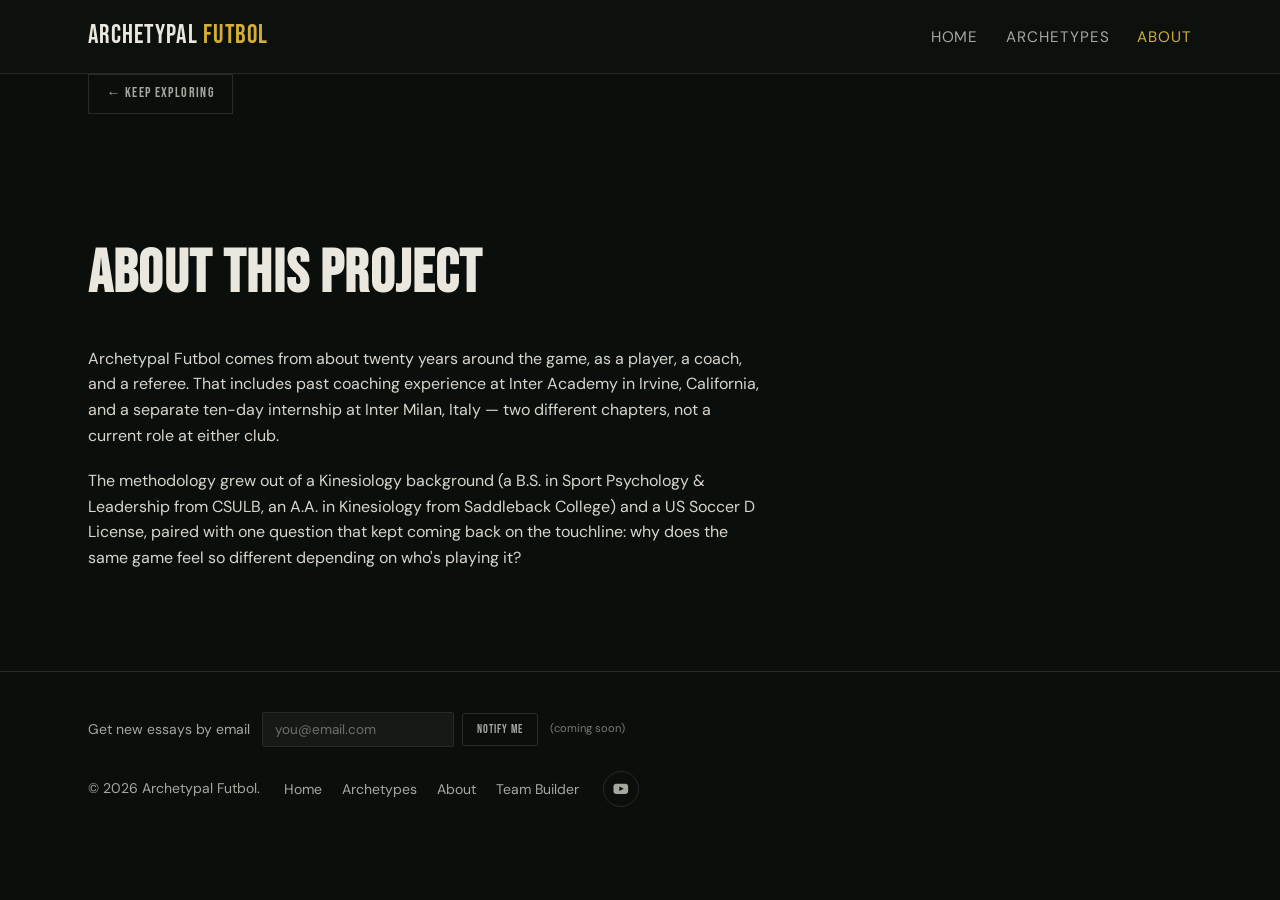
==== about.html @ 52767169 "Initial commit: Archetypal Futbol site Interactive explore-scene homepage, 8 archetype pages, archet" ====
<!DOCTYPE html>
<html lang="en">
<head>
  <meta charset="UTF-8" />
  <meta name="viewport" content="width=device-width, initial-scale=1.0" />
  <title>About — Archetypal Futbol</title>
  <meta name="description" content="What Archetypal Futbol is and where the methodology comes from." />
  <link rel="icon" href="data:image/svg+xml,%3Csvg xmlns=%27http://www.w3.org/2000/svg%27 viewBox=%270 0 24 24%27%3E%3Cpath fill=%27%23d4af37%27 d=%27M12 2 L14.9 9.1 L22.5 9.8 L16.8 14.9 L18.5 22.3 L12 18.3 L5.5 22.3 L7.2 14.9 L1.5 9.8 L9.1 9.1 Z%27/%3E%3C/svg%3E" />
  <link href="https://fonts.googleapis.com/css2?family=Bebas+Neue&family=Playfair+Display:ital,wght@0,700;1,700&family=DM+Sans:ital,wght@0,300;0,400;0,500;0,700;1,400&display=swap" rel="stylesheet" />
  <link rel="stylesheet" href="css/style.css" />
</head>
<body>
  <header class="site-header">
    <div class="container">
      <a class="site-title" href="index.html">Archetypal <span>Futbol</span></a>
      <button class="nav-toggle" aria-label="Toggle navigation" aria-expanded="false">&#9776;</button>
      <nav class="site-nav">
        <ul>
          <li><a href="index.html">Home</a></li>
          <li><a href="archetypes.html">Archetypes</a></li>
          <li><a href="about.html" aria-current="page">About</a></li>
        </ul>
      </nav>
    </div>
  </header>

  <main>
    <div class="container">
      <a class="back-link" href="index.html">&larr; Keep Exploring</a>
      <div class="prose fade-in-up">
        <h1>About this project</h1>
        <p>
          Archetypal Futbol comes from about twenty years around the game, as a player, a
          coach, and a referee. That includes past coaching experience at Inter Academy in
          Irvine, California, and a separate ten-day internship at Inter Milan, Italy — two
          different chapters, not a current role at either club.
        </p>
        <p>
          The methodology grew out of a Kinesiology background (a B.S. in Sport Psychology
          &amp; Leadership from CSULB, an A.A. in Kinesiology from Saddleback College) and a
          US Soccer D License, paired with one question that kept coming back on the
          touchline: why does the same game feel so different depending on who's playing it?
        </p>
      </div>
    </div>
  </main>

  <footer class="site-footer">
    <div class="container footer-grid">
      <div class="footer-signup">
        <p class="footer-signup-label">Get new essays by email</p>
        <form class="signup-form" onsubmit="return false">
          <input type="email" placeholder="you@email.com" disabled />
          <button type="submit" disabled>Notify Me</button>
        </form>
        <span class="signup-note">(coming soon)</span>
      </div>
      <div class="footer-meta">
        <p>&copy; 2026 Archetypal Futbol.</p>
        <ul class="footer-links">
          <li><a href="index.html">Home</a></li>
          <li><a href="archetypes.html">Archetypes</a></li>
          <li><a href="about.html">About</a></li>
          <li><a href="builder.html">Team Builder</a></li>
        </ul>
        <a class="footer-social" href="#" title="YouTube — coming soon" aria-label="YouTube (coming soon)">
          <svg viewBox="0 0 24 24"><rect x="2" y="5" width="20" height="14" rx="4" fill="currentColor"/><path d="M10 9l6 3-6 3V9z" fill="#0b0f0c"/></svg>
        </a>
      </div>
    </div>
  </footer>

  <script src="js/main.js"></script>
</body>
</html>
---- css/style.css ----
/* ---------- Reset & base ---------- */
:root {
  --color-bg: #0b0f0c;
  --color-bg-elevated: #151a16;
  --color-text: #eae7df;
  --color-text-muted: #a5a89f;
  --color-accent: #d4af37;
  --color-accent-soft: #8a6f2f;
  --color-border: #262b25;
  --font-display: "Bebas Neue", "Iowan Old Style", sans-serif;
  --font-serif: "Playfair Display", "Iowan Old Style", Georgia, serif;
  --font-sans: "DM Sans", -apple-system, BlinkMacSystemFont, "Segoe UI", Roboto, Helvetica, Arial, sans-serif;
  --max-width: 72rem;
}

* {
  box-sizing: border-box;
}

html {
  scroll-behavior: smooth;
}

body {
  margin: 0;
  background: var(--color-bg);
  color: var(--color-text);
  font-family: var(--font-sans);
  line-height: 1.6;
  -webkit-font-smoothing: antialiased;
}

img {
  max-width: 100%;
  display: block;
}

a {
  color: var(--color-accent);
  text-decoration: none;
}

a:hover {
  text-decoration: underline;
}

.container {
  max-width: var(--max-width);
  margin: 0 auto;
  padding: 0 1.5rem;
}

/* ---------- Header ---------- */
.site-header {
  border-bottom: 1px solid var(--color-border);
  position: sticky;
  top: 0;
  background: rgba(15, 18, 16, 0.92);
  backdrop-filter: blur(8px);
  z-index: 10;
}

.site-header .container {
  display: flex;
  align-items: center;
  justify-content: space-between;
  padding-top: 1rem;
  padding-bottom: 1rem;
}

.site-title {
  font-family: var(--font-display);
  font-size: 1.6rem;
  letter-spacing: 0.05em;
  text-transform: uppercase;
  color: var(--color-text);
  transition: opacity 0.2s ease;
}

.site-title:hover {
  opacity: 0.8;
  text-decoration: none;
}

.site-title span {
  color: var(--color-accent);
}

.site-nav ul {
  list-style: none;
  display: flex;
  gap: 1.75rem;
  margin: 0;
  padding: 0;
}

.site-nav a {
  color: var(--color-text-muted);
  font-size: 0.95rem;
  text-transform: uppercase;
  letter-spacing: 0.06em;
}

.site-nav a:hover,
.site-nav a[aria-current="page"] {
  color: var(--color-accent);
  text-decoration: none;
}

.nav-toggle {
  display: none;
  background: none;
  border: 1px solid var(--color-border);
  color: var(--color-text);
  padding: 0.4rem 0.6rem;
  border-radius: 4px;
  font-size: 1rem;
  cursor: pointer;
  transition: border-color 0.2s ease, color 0.2s ease;
}

.nav-toggle:hover {
  border-color: var(--color-accent);
  color: var(--color-accent);
}

/* ---------- Hero ---------- */
.hero {
  padding: 5rem 0 4rem;
  border-bottom: 1px solid var(--color-border);
}

.hero-eyebrow {
  color: var(--color-accent);
  text-transform: uppercase;
  letter-spacing: 0.14em;
  font-size: 0.8rem;
  margin-bottom: 1rem;
}

.hero h1 {
  font-family: var(--font-display);
  text-transform: uppercase;
  font-size: clamp(2.75rem, 6vw, 4.5rem);
  letter-spacing: 0.02em;
  line-height: 0.98;
  margin: 0 0 1.25rem;
  max-width: 42rem;
}

.hero p {
  color: var(--color-text-muted);
  font-size: 1.125rem;
  max-width: 38rem;
  margin: 0 0 2rem;
}

.button {
  display: inline-block;
  padding: 0.75rem 1.5rem;
  border: 1px solid var(--color-accent);
  color: var(--color-accent);
  border-radius: 2px;
  font-size: 0.95rem;
  letter-spacing: 0.03em;
  transition: background 0.15s ease, color 0.15s ease;
}

.button:hover {
  background: var(--color-accent);
  color: var(--color-bg);
  text-decoration: none;
}

/* ---------- Section headings ---------- */
.section {
  padding: 4rem 0;
}

/* ---------- Archetype grid ---------- */
.archetype-grid {
  display: grid;
  grid-template-columns: repeat(auto-fill, minmax(15.5rem, 1fr));
  gap: 1.5rem;
}

.archetype-card {
  background: var(--color-bg-elevated);
  border: 1px solid var(--color-border);
  border-radius: 6px;
  padding: 1.75rem;
  transition: border-color 0.15s ease, transform 0.15s ease;
}

.archetype-card:hover {
  border-color: var(--color-accent-soft);
  transform: translateY(-2px);
}

.archetype-icon {
  width: 2.75rem;
  height: 2.75rem;
  margin-bottom: 0.85rem;
}

.archetype-icon svg,
.archetype-icon img {
  width: 100%;
  height: 100%;
  object-fit: contain;
  display: block;
}

.archetype-card h3 {
  font-family: var(--font-display);
  text-transform: uppercase;
  letter-spacing: 0.02em;
  font-size: 1.6rem;
  margin: 0.5rem 0 0.75rem;
}

.archetype-card p {
  color: var(--color-text-muted);
  font-size: 0.95rem;
  margin: 0 0 1rem;
}

.archetype-card a.read-more {
  font-size: 0.85rem;
  text-transform: uppercase;
  letter-spacing: 0.05em;
}

/* ---------- Article page ---------- */
.article-header {
  padding: 4rem 0 2rem;
  border-bottom: 1px solid var(--color-border);
}

.article-header .hero-eyebrow {
  margin-bottom: 1rem;
}

.article-icon {
  width: 3.25rem;
  height: 3.25rem;
  margin-bottom: 1.25rem;
}

.article-icon svg,
.article-icon img {
  width: 100%;
  height: 100%;
  object-fit: contain;
  display: block;
}

.article-header h1 {
  font-family: var(--font-display);
  text-transform: uppercase;
  letter-spacing: 0.02em;
  font-size: clamp(2.5rem, 5vw, 3.75rem);
  margin: 0 0 0.75rem;
}

.accent-bar {
  width: 2.75rem;
  height: 3px;
  border-radius: 2px;
  margin: 0 0 1.25rem;
}

.article-body {
  padding: 3rem 0;
  max-width: 42rem;
  margin: 0 auto;
  font-size: 1.05rem;
}

.article-body h2 {
  font-family: var(--font-display);
  text-transform: uppercase;
  letter-spacing: 0.03em;
  font-size: 1.5rem;
  margin: 2.75rem 0 1rem;
}

.article-body p {
  color: #d8d5cc;
  margin: 0 0 1.5rem;
}

.article-body blockquote {
  margin: 2rem 0;
  padding-left: 1.25rem;
  border-left: 3px solid var(--color-accent);
  color: var(--color-text-muted);
  font-style: italic;
}

.lockup-image {
  max-width: 22rem;
  width: 100%;
  margin: 0 auto 2.75rem;
}

.lockup-image img {
  width: 100%;
  height: auto;
  display: block;
}

.article-body blockquote.pull-quote {
  font-family: var(--font-serif);
  font-size: 1.35rem;
  line-height: 1.55;
  color: var(--color-text);
  margin: 0 0 2.75rem;
  padding-left: 1.5rem;
}

/* ---------- About page ---------- */
.prose {
  max-width: 42rem;
  padding: 3rem 0;
}

.prose h1 {
  font-family: var(--font-display);
  text-transform: uppercase;
  letter-spacing: 0.02em;
  font-size: clamp(2.5rem, 5vw, 3.75rem);
  margin-bottom: 1.5rem;
}

.prose p {
  color: #d8d5cc;
  margin-bottom: 1.25rem;
}

/* ---------- Footer ---------- */
.site-footer {
  border-top: 1px solid var(--color-border);
  padding: 2.5rem 0;
  margin-top: 2rem;
  position: relative;
  z-index: 30;
}

.footer-grid {
  display: flex;
  align-items: center;
  justify-content: space-between;
  flex-wrap: wrap;
  gap: 1.5rem;
}

.footer-signup {
  display: flex;
  align-items: center;
  gap: 0.75rem;
  flex-wrap: wrap;
}

.footer-signup-label {
  font-size: 0.8rem;
  color: var(--color-text-muted);
  white-space: nowrap;
  margin: 0;
}

.signup-form {
  display: flex;
  align-items: center;
  gap: 0.5rem;
  flex-wrap: wrap;
}

.signup-form input {
  background: var(--color-bg-elevated);
  border: 1px solid var(--color-border);
  color: var(--color-text-muted);
  padding: 0.5rem 0.75rem;
  font-size: 0.85rem;
  font-family: var(--font-sans);
  border-radius: 2px;
  width: 12rem;
  max-width: 100%;
}

.signup-form input::placeholder {
  color: var(--color-text-muted);
  opacity: 0.6;
}

.signup-form button {
  background: transparent;
  border: 1px solid var(--color-border);
  color: var(--color-text-muted);
  padding: 0.5rem 0.9rem;
  font-family: var(--font-display);
  font-size: 0.75rem;
  text-transform: uppercase;
  letter-spacing: 0.08em;
  border-radius: 2px;
  cursor: not-allowed;
}

.signup-note {
  font-size: 0.7rem;
  color: var(--color-text-muted);
  opacity: 0.7;
}

.footer-meta {
  display: flex;
  align-items: center;
  gap: 1.5rem;
  flex-wrap: wrap;
}

.site-footer p {
  color: var(--color-text-muted);
  font-size: 0.875rem;
  margin: 0;
}

.footer-links {
  list-style: none;
  display: flex;
  flex-wrap: wrap;
  gap: 0.75rem 1.25rem;
  margin: 0;
  padding: 0;
}

.footer-links a {
  color: var(--color-text-muted);
  font-size: 0.875rem;
}

.footer-links a:hover {
  color: var(--color-accent);
}

.footer-social {
  display: inline-flex;
  align-items: center;
  justify-content: center;
  width: 2.25rem;
  height: 2.25rem;
  border: 1px solid var(--color-border);
  border-radius: 50%;
  color: var(--color-text-muted);
  flex-shrink: 0;
  transition: border-color 0.2s ease, color 0.2s ease;
}

.footer-social:hover {
  border-color: var(--color-accent);
  color: var(--color-accent);
  text-decoration: none;
}

.footer-social svg {
  width: 1.1rem;
  height: 1.1rem;
  display: block;
}

/* ---------- Explore / discover scene ---------- */
.explore-scene {
  min-height: 100vh;
  position: relative;
  cursor: crosshair;
  overflow: hidden;
}

.back-link {
  display: inline-flex;
  align-items: center;
  gap: 0.5rem;
  padding: 0.5rem 1.1rem;
  border: 1px solid var(--color-border);
  color: var(--color-text-muted);
  font-family: var(--font-display);
  letter-spacing: 0.1em;
  text-transform: uppercase;
  font-size: 0.85rem;
  margin-bottom: 1.5rem;
  transition: border-color 0.2s ease, color 0.2s ease;
}

.back-link:hover {
  border-color: var(--color-accent);
  color: var(--color-accent);
  text-decoration: none;
}

.discovery-hud {
  position: absolute;
  top: 1.25rem;
  right: 1.25rem;
  z-index: 20;
  background: rgba(11, 15, 12, 0.85);
  backdrop-filter: blur(10px);
  border: 1px solid var(--color-border);
  padding: 0.6rem 1.1rem;
  font-family: var(--font-display);
  letter-spacing: 0.12em;
  font-size: 0.85rem;
  color: var(--color-text-muted);
  display: flex;
  align-items: center;
  gap: 0.5rem;
}

.discovery-hud span {
  color: var(--color-accent);
}

.hint-bar {
  position: absolute;
  bottom: 1.5rem;
  left: 50%;
  transform: translateX(-50%);
  z-index: 20;
  background: rgba(11, 15, 12, 0.9);
  border: 1px solid var(--color-border);
  padding: 0.7rem 1.5rem;
  font-size: 0.8rem;
  letter-spacing: 0.05em;
  color: var(--color-text-muted);
  text-align: center;
  border-radius: 100px;
  white-space: nowrap;
  transition: all 0.4s ease;
}

.hint-bar.found {
  border-color: rgba(212, 175, 55, 0.5);
  color: var(--color-accent);
}

.explore-scene::before {
  content: "";
  position: absolute;
  inset: 0;
  background:
    radial-gradient(ellipse at 20% 80%, rgba(220, 38, 38, 0.05) 0%, transparent 50%),
    radial-gradient(ellipse at 80% 20%, rgba(56, 189, 248, 0.05) 0%, transparent 50%),
    radial-gradient(ellipse at 50% 50%, rgba(212, 175, 55, 0.04) 0%, transparent 60%);
}

.scene-ground {
  position: absolute;
  bottom: 0;
  left: 0;
  right: 0;
  height: 32%;
  background: linear-gradient(180deg, transparent 0%, var(--color-bg-elevated) 65%);
}

.scene-stars {
  position: absolute;
  inset: 0;
  background-image:
    radial-gradient(1px 1px at 15% 12%, rgba(255, 255, 255, 0.4), transparent),
    radial-gradient(1px 1px at 35% 8%, rgba(255, 255, 255, 0.3), transparent),
    radial-gradient(1px 1px at 55% 22%, rgba(255, 255, 255, 0.2), transparent),
    radial-gradient(1px 1px at 75% 5%, rgba(255, 255, 255, 0.35), transparent),
    radial-gradient(1px 1px at 90% 18%, rgba(255, 255, 255, 0.25), transparent),
    radial-gradient(1.5px 1.5px at 25% 30%, rgba(255, 255, 255, 0.5), transparent),
    radial-gradient(1.5px 1.5px at 65% 15%, rgba(255, 255, 255, 0.4), transparent);
  animation: twinkle 6s ease-in-out infinite alternate;
}

@keyframes twinkle {
  0% { opacity: 0.6; }
  100% { opacity: 1; }
}

.explore-title {
  position: absolute;
  top: 42%;
  left: 50%;
  transform: translate(-50%, -50%);
  text-align: center;
  pointer-events: none;
  z-index: 5;
}

.explore-title h1 {
  font-family: var(--font-display);
  font-size: clamp(2.5rem, 7vw, 5.5rem);
  letter-spacing: 0.08em;
  line-height: 0.95;
  opacity: 0.14;
  text-transform: uppercase;
}

.explore-subtitle {
  font-size: 0.75rem;
  text-transform: uppercase;
  letter-spacing: 0.3em;
  color: var(--color-text-muted);
  margin-top: 1rem;
  opacity: 0.6;
}

.hidden-object {
  position: absolute;
  width: 170px;
  cursor: pointer;
  transition: transform 0.4s ease, filter 0.4s ease;
  z-index: 10;
  display: block;
}

.hidden-object svg,
.hidden-object img {
  width: 100%;
  height: auto;
  display: block;
}

.hidden-object:hover {
  transform: scale(1.15);
  filter: brightness(1.4);
}

.hidden-object.discovered {
  filter: drop-shadow(0 0 8px rgba(212, 175, 55, 0.45));
}

.hidden-object .obj-label {
  position: absolute;
  bottom: -1.6rem;
  left: 50%;
  transform: translateX(-50%);
  font-family: var(--font-display);
  font-size: 0.65rem;
  letter-spacing: 0.14em;
  white-space: nowrap;
  opacity: 0;
  transition: opacity 0.3s ease;
  text-transform: uppercase;
}

.hidden-object:hover .obj-label {
  opacity: 1;
}

/* per-object idle animations, applied to the icon itself */
@keyframes animFlicker {
  0%, 100% { transform: scaleY(1) scaleX(1); }
  25% { transform: scaleY(1.06) scaleX(0.97); }
  50% { transform: scaleY(0.95) scaleX(1.03); }
  75% { transform: scaleY(1.04) scaleX(0.98); }
}
.anim-flicker svg, .anim-flicker img { animation: animFlicker 1.6s ease-in-out infinite; transform-origin: center bottom; }

@keyframes animSettle {
  0%, 100% { transform: translateY(0); }
  50% { transform: translateY(-3px); }
}
.anim-settle svg, .anim-settle img { animation: animSettle 9s ease-in-out infinite; }

@keyframes animShimmer {
  0%, 100% { filter: brightness(1) drop-shadow(0 0 4px currentColor); }
  50% { filter: brightness(1.35) drop-shadow(0 0 10px currentColor); }
}
.anim-shimmer svg, .anim-shimmer img { animation: animShimmer 3s ease-in-out infinite; }

@keyframes animPulse {
  0%, 100% { transform: scale(1); }
  50% { transform: scale(1.08); }
}
.anim-pulse svg, .anim-pulse img { animation: animPulse 2.4s ease-in-out infinite; }

@keyframes animBlink {
  0%, 88%, 100% { transform: scaleY(1); }
  94% { transform: scaleY(0.12); }
}
.anim-blink svg, .anim-blink img { animation: animBlink 5s ease-in-out infinite; transform-origin: center; }

@keyframes animSway {
  0%, 100% { transform: rotate(-6deg); }
  50% { transform: rotate(6deg); }
}
.anim-sway svg, .anim-sway img { animation: animSway 4s ease-in-out infinite; transform-origin: center; }

@keyframes animPulseGrand {
  0%, 100% { transform: scale(1); filter: brightness(1) drop-shadow(0 0 6px currentColor); }
  50% { transform: scale(1.14); filter: brightness(1.5) drop-shadow(0 0 16px currentColor); }
}
.anim-pulse-grand svg, .anim-pulse-grand img { animation: animPulseGrand 4.5s ease-in-out infinite; }

#obj-lightning { top: 7%; left: 5%; }
#obj-director { top: 7%; left: 42%; }
#obj-refiner { top: 7%; left: 79%; }
#obj-visionary { top: 35%; left: 3%; }
#obj-avatar { top: 35%; left: 81%; }
#obj-flow { top: 77%; left: 4%; }
#obj-immovable { top: 77%; left: 41%; }
#obj-inferno { top: 77%; left: 79%; }

/* ---------- Content page enter animation ---------- */
.fade-in-up {
  animation: pageEnterFade 0.7s ease forwards;
  opacity: 0;
}

@keyframes pageEnterFade {
  from { opacity: 0; transform: translateY(24px); }
  to { opacity: 1; transform: translateY(0); }
}

/* ---------- Team builder ---------- */
.builder-intro {
  padding: 3.5rem 0 1rem;
}

.builder-intro .hero-eyebrow {
  margin-bottom: 1rem;
}

.builder-intro h1 {
  font-family: var(--font-display);
  text-transform: uppercase;
  font-size: clamp(2.25rem, 5vw, 3.25rem);
  letter-spacing: 0.02em;
  margin: 0 0 1rem;
}

.builder-intro p {
  color: var(--color-text-muted);
  max-width: 38rem;
  margin: 0;
}

.builder-section {
  padding: 2rem 0 4rem;
}

.builder-layout {
  display: flex;
  gap: 2.5rem;
  align-items: flex-start;
  flex-wrap: wrap;
}

.builder-tray {
  flex: 0 0 11rem;
  display: flex;
  flex-direction: column;
  gap: 0.75rem;
}

.tray-item {
  display: flex;
  flex-direction: column;
  align-items: center;
  gap: 0.4rem;
  padding: 0.75rem 0.5rem;
  background: var(--color-bg-elevated);
  border: 1px solid var(--color-border);
  border-radius: 6px;
  cursor: grab;
  touch-action: none;
  user-select: none;
  -webkit-user-select: none;
  transition: border-color 0.2s ease;
}

.tray-item:hover {
  border-color: var(--color-accent-soft);
}

.tray-item:active {
  cursor: grabbing;
}

.tray-item img {
  width: 2.25rem;
  height: 2.25rem;
  object-fit: contain;
  pointer-events: none;
}

.tray-item span {
  font-family: var(--font-display);
  text-transform: uppercase;
  letter-spacing: 0.04em;
  font-size: 0.75rem;
  color: var(--color-text-muted);
  pointer-events: none;
}

.pitch-panel {
  flex: 1 1 20rem;
  min-width: 18rem;
}

.formation-picker {
  display: flex;
  flex-wrap: wrap;
  gap: 0.5rem;
  margin-bottom: 1.5rem;
}

.formation-btn {
  padding: 0.45rem 0.9rem;
  border: 1px solid var(--color-border);
  background: transparent;
  color: var(--color-text-muted);
  font-family: var(--font-display);
  letter-spacing: 0.04em;
  font-size: 0.85rem;
  cursor: pointer;
  border-radius: 2px;
  transition: border-color 0.2s ease, color 0.2s ease;
}

.formation-btn:hover {
  border-color: var(--color-accent-soft);
  color: var(--color-text);
}

.formation-btn.active {
  border-color: var(--color-accent);
  color: var(--color-accent);
}

.pitch-container {
  position: relative;
  width: 100%;
  max-width: 26rem;
  aspect-ratio: 2 / 3;
  margin: 0 auto;
  background: var(--color-bg-elevated);
  border: 1px solid var(--color-border);
  border-radius: 8px;
  overflow: hidden;
  touch-action: none;
}

.pitch-svg {
  position: absolute;
  inset: 0;
  width: 100%;
  height: 100%;
  display: block;
}

.slots-layer {
  position: absolute;
  inset: 0;
}

.slot {
  position: absolute;
  width: 2.5rem;
  height: 2.5rem;
  margin-left: -1.25rem;
  margin-top: -1.25rem;
  border-radius: 50%;
  border: 1.5px dashed var(--color-border);
  background: rgba(11, 15, 12, 0.4);
  display: flex;
  align-items: center;
  justify-content: center;
  transition: box-shadow 0.25s ease, border-color 0.25s ease;
  touch-action: none;
}

.slot-number {
  position: absolute;
  top: -0.65rem;
  right: -0.35rem;
  font-family: var(--font-display);
  font-size: 0.6rem;
  letter-spacing: 0.02em;
  color: var(--color-text-muted);
  background: var(--color-bg);
  padding: 0 0.25rem;
  border-radius: 2px;
  line-height: 1.3;
}

.slot img {
  width: 72%;
  height: 72%;
  object-fit: contain;
  pointer-events: none;
}

.slot:hover {
  border-color: var(--color-accent-soft);
}

.slot.filled {
  border-style: solid;
  background: var(--color-bg-elevated);
  cursor: grab;
}

.slot.filled:active {
  cursor: grabbing;
}

.slot.aligned {
  border-color: var(--slot-color, var(--color-accent));
  box-shadow: 0 0 0 2px var(--slot-color, var(--color-accent)), 0 0 14px 2px var(--slot-color, var(--color-accent));
}

.slot.drag-over {
  border-color: var(--color-accent);
}

.builder-summary {
  margin-top: 1.5rem;
  text-align: center;
}

.builder-summary-count {
  font-family: var(--font-display);
  text-transform: uppercase;
  letter-spacing: 0.04em;
  font-size: 1.15rem;
  color: var(--color-accent);
  margin: 0 0 0.35rem;
}

.builder-summary-status {
  font-size: 0.85rem;
  color: var(--color-text-muted);
  margin: 0;
}

.builder-actions {
  margin-top: 1.5rem;
  display: flex;
  justify-content: center;
}

.builder-legend {
  margin-top: 1rem;
  text-align: center;
  font-size: 0.8rem;
  color: var(--color-text-muted);
}

.drag-ghost {
  position: fixed;
  top: 0;
  left: 0;
  pointer-events: none;
  z-index: 999;
  width: 2.75rem;
  height: 2.75rem;
  opacity: 0.9;
}

.drag-ghost img {
  width: 100%;
  height: 100%;
  object-fit: contain;
}

/* ---------- Responsive ---------- */
@media (max-width: 42rem) {
  .archetype-grid {
    grid-template-columns: 1fr;
  }

  .site-nav {
    position: absolute;
    top: 100%;
    left: 0;
    right: 0;
    background: var(--color-bg);
    border-bottom: 1px solid var(--color-border);
    display: none;
  }

  .site-nav.open {
    display: block;
  }

  .site-nav ul {
    flex-direction: column;
    gap: 0;
    padding: 0.5rem 1.5rem 1.5rem;
  }

  .site-nav li {
    padding: 0.6rem 0;
    border-bottom: 1px solid var(--color-border);
  }

  .nav-toggle {
    display: inline-block;
  }

  .hero {
    padding: 3rem 0 2.5rem;
  }

  .section {
    padding: 2.5rem 0;
  }

  .hidden-object {
    width: 100px;
  }

  .explore-title h1 {
    opacity: 0.1;
  }

  .hint-bar {
    font-size: 0.7rem;
    padding: 0.6rem 1.1rem;
    max-width: 88vw;
    white-space: normal;
    text-align: center;
  }

  .footer-grid {
    flex-direction: column;
    align-items: flex-start;
  }

  .footer-meta {
    width: 100%;
    justify-content: space-between;
  }

  #obj-lightning { top: 4%; left: 6%; }
  #obj-director { top: 4%; left: 55%; }
  #obj-refiner { top: 27%; left: 6%; }
  #obj-visionary { top: 27%; left: 55%; }
  #obj-avatar { top: 50%; left: 6%; }
  #obj-flow { top: 50%; left: 55%; }
  #obj-immovable { top: 73%; left: 6%; }
  #obj-inferno { top: 73%; left: 55%; }

  .builder-layout {
    flex-direction: column;
  }

  .builder-tray {
    flex-direction: row;
    flex-wrap: wrap;
    justify-content: center;
    flex-basis: auto;
    width: 100%;
  }

  .tray-item {
    flex: 0 0 4.5rem;
  }

  .pitch-panel {
    flex-basis: auto;
    width: 100%;
    min-width: 0;
  }

  .slot {
    width: 2rem;
    height: 2rem;
    margin-left: -1rem;
    margin-top: -1rem;
  }

  .slot-number {
    font-size: 0.55rem;
    top: -0.55rem;
    right: -0.25rem;
  }

  .formation-btn {
    padding: 0.4rem 0.7rem;
    font-size: 0.75rem;
  }

  .drag-ghost {
    width: 2.25rem;
    height: 2.25rem;
  }
}

/* ---------- Landscape phones (short viewport height) ---------- */
@media (orientation: landscape) and (max-height: 500px) {
  .hidden-object {
    width: 80px;
  }

  .explore-title h1 {
    font-size: clamp(1.75rem, 6vw, 3rem);
    opacity: 0.1;
  }

  .explore-subtitle {
    margin-top: 0.5rem;
    font-size: 0.65rem;
  }

  #obj-lightning { top: 22%; left: 4%; }
  #obj-director { top: 22%; left: 29%; }
  #obj-refiner { top: 22%; left: 54%; }
  #obj-visionary { top: 22%; left: 79%; }
  #obj-flow { top: 58%; left: 4%; }
  #obj-immovable { top: 58%; left: 29%; }
  #obj-inferno { top: 58%; left: 54%; }
  #obj-avatar { top: 58%; left: 79%; }
}
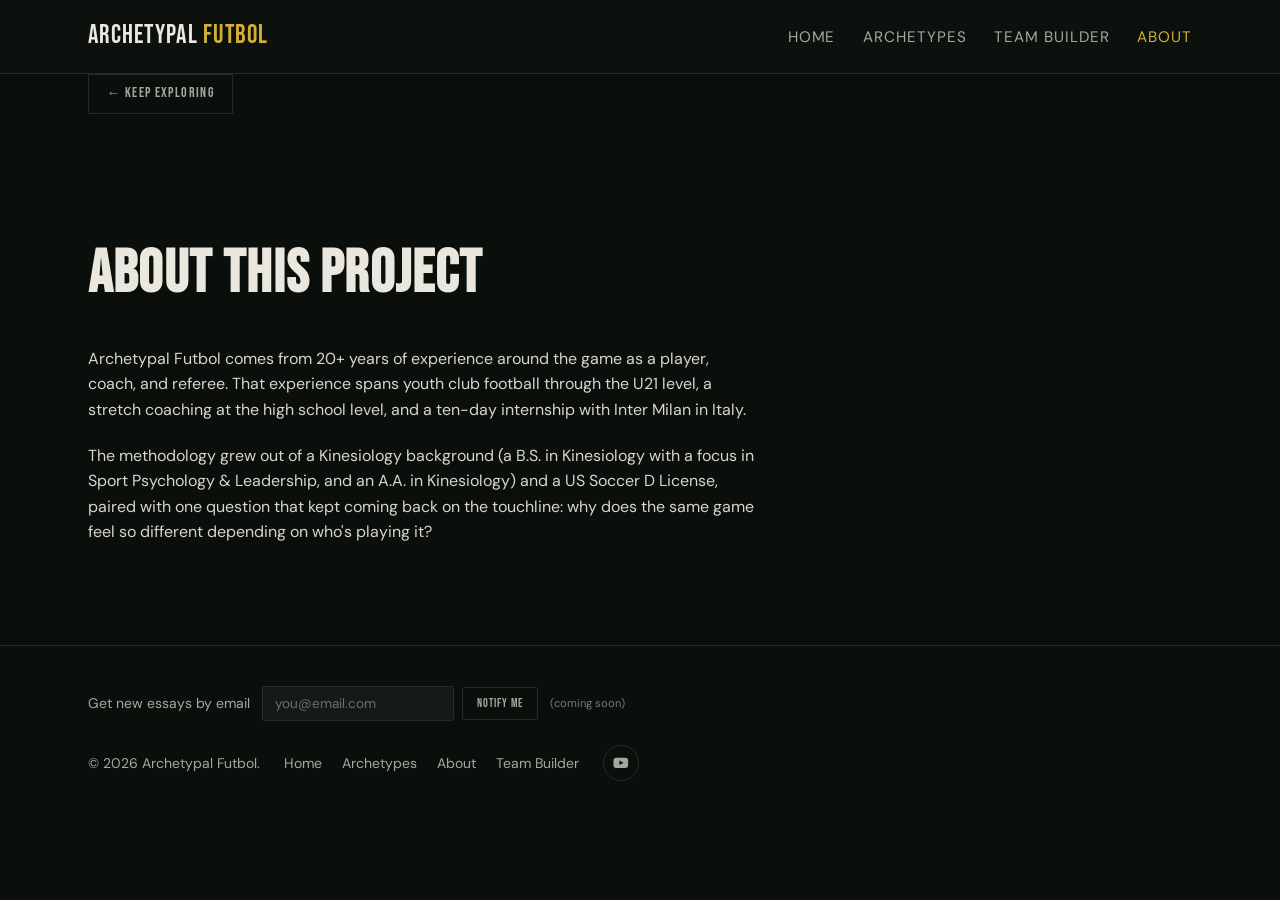
==== commit 5ad8706a: "Rework Team Builder to tap-to-assign, add home page card reveal, polish nav/copy - Team Builder: rep" ====
--- a/about.html
+++ b/about.html
@@ -18,6 +18,7 @@
         <ul>
           <li><a href="index.html">Home</a></li>
           <li><a href="archetypes.html">Archetypes</a></li>
+          <li><a href="builder.html">Team Builder</a></li>
           <li><a href="about.html" aria-current="page">About</a></li>
         </ul>
       </nav>
@@ -30,14 +31,14 @@
       <div class="prose fade-in-up">
         <h1>About this project</h1>
         <p>
-          Archetypal Futbol comes from about twenty years around the game, as a player, a
-          coach, and a referee. That includes past coaching experience at Inter Academy in
-          Irvine, California, and a separate ten-day internship at Inter Milan, Italy — two
-          different chapters, not a current role at either club.
+          Archetypal Futbol comes from 20+ years of experience around the game as a player,
+          coach, and referee. That experience spans youth club football through the U21
+          level, a stretch coaching at the high school level, and a ten-day internship with
+          Inter Milan in Italy.
         </p>
         <p>
-          The methodology grew out of a Kinesiology background (a B.S. in Sport Psychology
-          &amp; Leadership from CSULB, an A.A. in Kinesiology from Saddleback College) and a
+          The methodology grew out of a Kinesiology background (a B.S. in Kinesiology with a
+          focus in Sport Psychology &amp; Leadership, and an A.A. in Kinesiology) and a
           US Soccer D License, paired with one question that kept coming back on the
           touchline: why does the same game feel so different depending on who's playing it?
         </p>
--- a/css/style.css
+++ b/css/style.css
@@ -11,6 +11,7 @@
   --font-serif: "Playfair Display", "Iowan Old Style", Georgia, serif;
   --font-sans: "DM Sans", -apple-system, BlinkMacSystemFont, "Segoe UI", Roboto, Helvetica, Arial, sans-serif;
   --max-width: 72rem;
+  --header-height: 4.5rem;
 }
 
 * {
@@ -188,8 +189,15 @@
   background: var(--color-bg-elevated);
   border: 1px solid var(--color-border);
   border-radius: 6px;
-  padding: 1.75rem;
+  padding: 2.25rem 1.75rem;
   transition: border-color 0.15s ease, transform 0.15s ease;
+  position: relative;
+  display: flex;
+  flex-direction: column;
+  align-items: center;
+  justify-content: center;
+  text-align: center;
+  gap: 0.9rem;
 }
 
 .archetype-card:hover {
@@ -198,9 +206,8 @@
 }
 
 .archetype-icon {
-  width: 2.75rem;
-  height: 2.75rem;
-  margin-bottom: 0.85rem;
+  width: 8rem;
+  height: 8rem;
 }
 
 .archetype-icon svg,
@@ -216,19 +223,25 @@
   text-transform: uppercase;
   letter-spacing: 0.02em;
   font-size: 1.6rem;
-  margin: 0.5rem 0 0.75rem;
+  margin: 0;
 }
 
 .archetype-card p {
   color: var(--color-text-muted);
   font-size: 0.95rem;
-  margin: 0 0 1rem;
+  margin: 0;
 }
 
 .archetype-card a.read-more {
   font-size: 0.85rem;
   text-transform: uppercase;
   letter-spacing: 0.05em;
+}
+
+.archetype-card a.read-more::after {
+  content: "";
+  position: absolute;
+  inset: 0;
 }
 
 /* ---------- Article page ---------- */
@@ -470,7 +483,7 @@
 
 /* ---------- Explore / discover scene ---------- */
 .explore-scene {
-  min-height: 100vh;
+  min-height: calc(100vh - var(--header-height));
   position: relative;
   cursor: crosshair;
   overflow: hidden;
@@ -743,63 +756,9 @@
   padding: 2rem 0 4rem;
 }
 
-.builder-layout {
-  display: flex;
-  gap: 2.5rem;
-  align-items: flex-start;
-  flex-wrap: wrap;
-}
-
-.builder-tray {
-  flex: 0 0 11rem;
-  display: flex;
-  flex-direction: column;
-  gap: 0.75rem;
-}
-
-.tray-item {
-  display: flex;
-  flex-direction: column;
-  align-items: center;
-  gap: 0.4rem;
-  padding: 0.75rem 0.5rem;
-  background: var(--color-bg-elevated);
-  border: 1px solid var(--color-border);
-  border-radius: 6px;
-  cursor: grab;
-  touch-action: none;
-  user-select: none;
-  -webkit-user-select: none;
-  transition: border-color 0.2s ease;
-}
-
-.tray-item:hover {
-  border-color: var(--color-accent-soft);
-}
-
-.tray-item:active {
-  cursor: grabbing;
-}
-
-.tray-item img {
-  width: 2.25rem;
-  height: 2.25rem;
-  object-fit: contain;
-  pointer-events: none;
-}
-
-.tray-item span {
-  font-family: var(--font-display);
-  text-transform: uppercase;
-  letter-spacing: 0.04em;
-  font-size: 0.75rem;
-  color: var(--color-text-muted);
-  pointer-events: none;
-}
-
 .pitch-panel {
-  flex: 1 1 20rem;
-  min-width: 18rem;
+  max-width: 30rem;
+  margin: 0 auto;
 }
 
 .formation-picker {
@@ -871,7 +830,7 @@
   align-items: center;
   justify-content: center;
   transition: box-shadow 0.25s ease, border-color 0.25s ease;
-  touch-action: none;
+  cursor: pointer;
 }
 
 .slot-number {
@@ -902,20 +861,169 @@
 .slot.filled {
   border-style: solid;
   background: var(--color-bg-elevated);
-  cursor: grab;
-}
-
-.slot.filled:active {
-  cursor: grabbing;
+}
+
+@keyframes slotGlowIn {
+  0% { transform: scale(0.9); }
+  55% { transform: scale(1.06); }
+  100% { transform: scale(1); }
+}
+
+.slot.aligned,
+.slot.off-position {
+  animation: slotGlowIn 0.4s ease;
 }
 
 .slot.aligned {
   border-color: var(--slot-color, var(--color-accent));
-  box-shadow: 0 0 0 2px var(--slot-color, var(--color-accent)), 0 0 14px 2px var(--slot-color, var(--color-accent));
-}
-
-.slot.drag-over {
-  border-color: var(--color-accent);
+  box-shadow:
+    0 0 0 2px var(--slot-color, var(--color-accent)),
+    0 0 16px 3px var(--slot-color, var(--color-accent));
+}
+
+.slot.off-position {
+  border-color: color-mix(in srgb, var(--slot-color, var(--color-accent)) 55%, var(--color-border));
+  box-shadow:
+    0 0 0 1px color-mix(in srgb, var(--slot-color, var(--color-accent)) 45%, transparent),
+    0 0 9px 2px color-mix(in srgb, var(--slot-color, var(--color-accent)) 25%, transparent);
+}
+
+.slot-fill-label {
+  position: absolute;
+  top: 50%;
+  transform: translateY(-50%);
+  font-family: var(--font-display);
+  text-transform: uppercase;
+  letter-spacing: 0.03em;
+  font-size: 0.6rem;
+  color: var(--color-text-muted);
+  background: var(--color-bg);
+  padding: 0.1rem 0.3rem;
+  border-radius: 2px;
+  white-space: nowrap;
+  pointer-events: none;
+}
+
+.slot-fill-label.label-right {
+  left: calc(100% + 0.35rem);
+}
+
+.slot-fill-label.label-left {
+  right: calc(100% + 0.35rem);
+  text-align: right;
+}
+
+/* ---------- Slot picker ---------- */
+.slot-picker {
+  position: fixed;
+  z-index: 1000;
+  background: var(--color-bg-elevated);
+  border: 1px solid var(--color-border);
+  border-radius: 8px;
+  box-shadow: 0 10px 30px rgba(0, 0, 0, 0.45);
+  overflow: hidden;
+  animation: pickerPopIn 0.18s ease both;
+}
+
+@keyframes pickerPopIn {
+  from { opacity: 0; transform: translateY(-6px); }
+  to { opacity: 1; transform: translateY(0); }
+}
+
+.slot-picker-header {
+  display: flex;
+  align-items: center;
+  justify-content: space-between;
+  padding: 0.6rem 0.85rem;
+  border-bottom: 1px solid var(--color-border);
+  font-family: var(--font-display);
+  text-transform: uppercase;
+  letter-spacing: 0.04em;
+  font-size: 0.8rem;
+  color: var(--color-text-muted);
+}
+
+.slot-picker-close {
+  background: none;
+  border: none;
+  color: var(--color-text-muted);
+  font-size: 1.2rem;
+  line-height: 1;
+  cursor: pointer;
+  padding: 0.15rem 0.35rem;
+  transition: color 0.2s ease;
+}
+
+.slot-picker-close:hover {
+  color: var(--color-accent);
+}
+
+.slot-picker-list {
+  max-height: min(60vh, 380px);
+  overflow-y: auto;
+  padding: 0.4rem;
+}
+
+.slot-picker-row {
+  display: flex;
+  align-items: center;
+  gap: 0.65rem;
+  width: 100%;
+  padding: 0.4rem 0.5rem;
+  background: none;
+  border: none;
+  border-radius: 6px;
+  cursor: pointer;
+  text-align: left;
+  font-family: var(--font-sans);
+  animation: pickerRowIn 0.22s ease both;
+}
+
+@keyframes pickerRowIn {
+  from { opacity: 0; transform: translateY(-6px); }
+  to { opacity: 1; transform: translateY(0); }
+}
+
+.slot-picker-row:hover {
+  background: rgba(234, 231, 223, 0.06);
+}
+
+.slot-picker-row-icon {
+  width: 2.5rem;
+  height: 2.5rem;
+  border-radius: 50%;
+  border: 1.5px solid var(--color-border);
+  display: flex;
+  align-items: center;
+  justify-content: center;
+  flex-shrink: 0;
+  background: var(--color-bg);
+}
+
+.slot-picker-row-icon img {
+  width: 72%;
+  height: 72%;
+  object-fit: contain;
+}
+
+.slot-picker-row-icon-remove {
+  color: var(--color-text-muted);
+  font-size: 1.2rem;
+  line-height: 1;
+  border-style: dashed;
+}
+
+.slot-picker-row-name {
+  font-family: var(--font-display);
+  text-transform: uppercase;
+  letter-spacing: 0.03em;
+  font-size: 0.9rem;
+  color: var(--color-text);
+}
+
+.slot-picker-divider {
+  border-top: 1px solid var(--color-border);
+  margin: 0.4rem 0.2rem;
 }
 
 .builder-summary {
@@ -949,23 +1057,6 @@
   text-align: center;
   font-size: 0.8rem;
   color: var(--color-text-muted);
-}
-
-.drag-ghost {
-  position: fixed;
-  top: 0;
-  left: 0;
-  pointer-events: none;
-  z-index: 999;
-  width: 2.75rem;
-  height: 2.75rem;
-  opacity: 0.9;
-}
-
-.drag-ghost img {
-  width: 100%;
-  height: 100%;
-  object-fit: contain;
 }
 
 /* ---------- Responsive ---------- */
@@ -1046,26 +1137,8 @@
   #obj-immovable { top: 73%; left: 6%; }
   #obj-inferno { top: 73%; left: 55%; }
 
-  .builder-layout {
-    flex-direction: column;
-  }
-
-  .builder-tray {
-    flex-direction: row;
-    flex-wrap: wrap;
-    justify-content: center;
-    flex-basis: auto;
+  .pitch-panel {
     width: 100%;
-  }
-
-  .tray-item {
-    flex: 0 0 4.5rem;
-  }
-
-  .pitch-panel {
-    flex-basis: auto;
-    width: 100%;
-    min-width: 0;
   }
 
   .slot {
@@ -1081,15 +1154,198 @@
     right: -0.25rem;
   }
 
+  .slot-fill-label {
+    font-size: 0.5rem;
+    padding: 0.05rem 0.25rem;
+  }
+
   .formation-btn {
     padding: 0.4rem 0.7rem;
     font-size: 0.75rem;
   }
 
-  .drag-ghost {
-    width: 2.25rem;
-    height: 2.25rem;
-  }
+  .slot-picker-row-icon {
+    width: 2rem;
+    height: 2rem;
+  }
+
+  .reveal-card {
+    width: min(16rem, 80vw);
+  }
+
+  .reveal-icon {
+    width: 3.75rem;
+    height: 3.75rem;
+  }
+
+  .reveal-name {
+    font-size: 1.6rem;
+  }
+
+  .reveal-stat-value {
+    font-size: 0.95rem;
+  }
+}
+
+/* ---------- Archetype card reveal (explore scene) ---------- */
+.reveal-overlay {
+  position: fixed;
+  inset: 0;
+  z-index: 2000;
+  display: flex;
+  align-items: center;
+  justify-content: center;
+  padding: 1.5rem;
+  opacity: 0;
+  pointer-events: none;
+  transition: opacity 0.25s ease;
+}
+
+.reveal-overlay[hidden] {
+  display: none;
+}
+
+.reveal-overlay.show {
+  opacity: 1;
+  pointer-events: auto;
+}
+
+.reveal-backdrop {
+  position: absolute;
+  inset: 0;
+  background: rgba(5, 7, 6, 0.82);
+}
+
+.reveal-card {
+  position: relative;
+  width: min(19rem, 82vw);
+  aspect-ratio: 5 / 7;
+  perspective: 1400px;
+  transform: translateY(36px) scale(0.88);
+  opacity: 0;
+  transition: transform 0.4s cubic-bezier(0.22, 1, 0.36, 1), opacity 0.35s ease;
+}
+
+.reveal-overlay.show .reveal-card {
+  transform: translateY(0) scale(1);
+  opacity: 1;
+}
+
+.reveal-overlay.no-motion .reveal-backdrop,
+.reveal-overlay.no-motion .reveal-card,
+.reveal-overlay.no-motion .reveal-card-inner,
+.reveal-overlay.no-motion .reveal-stat {
+  transition: none !important;
+}
+
+.reveal-card-inner {
+  position: relative;
+  width: 100%;
+  height: 100%;
+  transform-style: preserve-3d;
+  transition: transform 0.6s cubic-bezier(0.45, 0.05, 0.15, 1);
+}
+
+.reveal-card-inner.flipped {
+  transform: rotateY(180deg);
+}
+
+.reveal-card-face {
+  position: absolute;
+  inset: 0;
+  backface-visibility: hidden;
+  border-radius: 12px;
+  border: 1.5px solid var(--reveal-color, var(--color-accent));
+  background: var(--color-bg-elevated);
+  display: flex;
+  flex-direction: column;
+  align-items: center;
+  justify-content: center;
+  padding: 1.75rem 1.25rem;
+  text-align: center;
+  box-shadow: 0 20px 60px rgba(0, 0, 0, 0.5);
+  gap: 0.85rem;
+}
+
+.reveal-mark {
+  width: 3.25rem;
+  height: 3.25rem;
+  color: var(--color-accent);
+}
+
+.reveal-mark svg {
+  width: 100%;
+  height: 100%;
+}
+
+.reveal-brand {
+  font-family: var(--font-display);
+  text-transform: uppercase;
+  letter-spacing: 0.14em;
+  font-size: 0.75rem;
+  color: var(--color-text-muted);
+}
+
+.reveal-card-back {
+  transform: rotateY(180deg);
+}
+
+.reveal-icon {
+  width: 4.5rem;
+  height: 4.5rem;
+}
+
+.reveal-icon img {
+  width: 100%;
+  height: 100%;
+  object-fit: contain;
+}
+
+.reveal-name {
+  font-family: var(--font-display);
+  text-transform: uppercase;
+  letter-spacing: 0.03em;
+  font-size: 1.9rem;
+  color: var(--reveal-color, var(--color-text));
+  margin: 0;
+}
+
+.reveal-stats {
+  display: flex;
+  flex-direction: column;
+  gap: 0.55rem;
+  width: 100%;
+}
+
+.reveal-stat {
+  display: flex;
+  align-items: baseline;
+  justify-content: center;
+  gap: 0.5rem;
+  opacity: 0;
+  transform: translateY(8px);
+  transition: opacity 0.35s ease, transform 0.35s ease;
+}
+
+.reveal-stat.stat-in {
+  opacity: 1;
+  transform: translateY(0);
+}
+
+.reveal-stat-label {
+  font-family: var(--font-display);
+  text-transform: uppercase;
+  letter-spacing: 0.12em;
+  font-size: 0.65rem;
+  color: var(--color-text-muted);
+}
+
+.reveal-stat-value {
+  font-family: var(--font-display);
+  text-transform: uppercase;
+  letter-spacing: 0.02em;
+  font-size: 1.1rem;
+  color: var(--reveal-color, var(--color-accent));
 }
 
 /* ---------- Landscape phones (short viewport height) ---------- */
